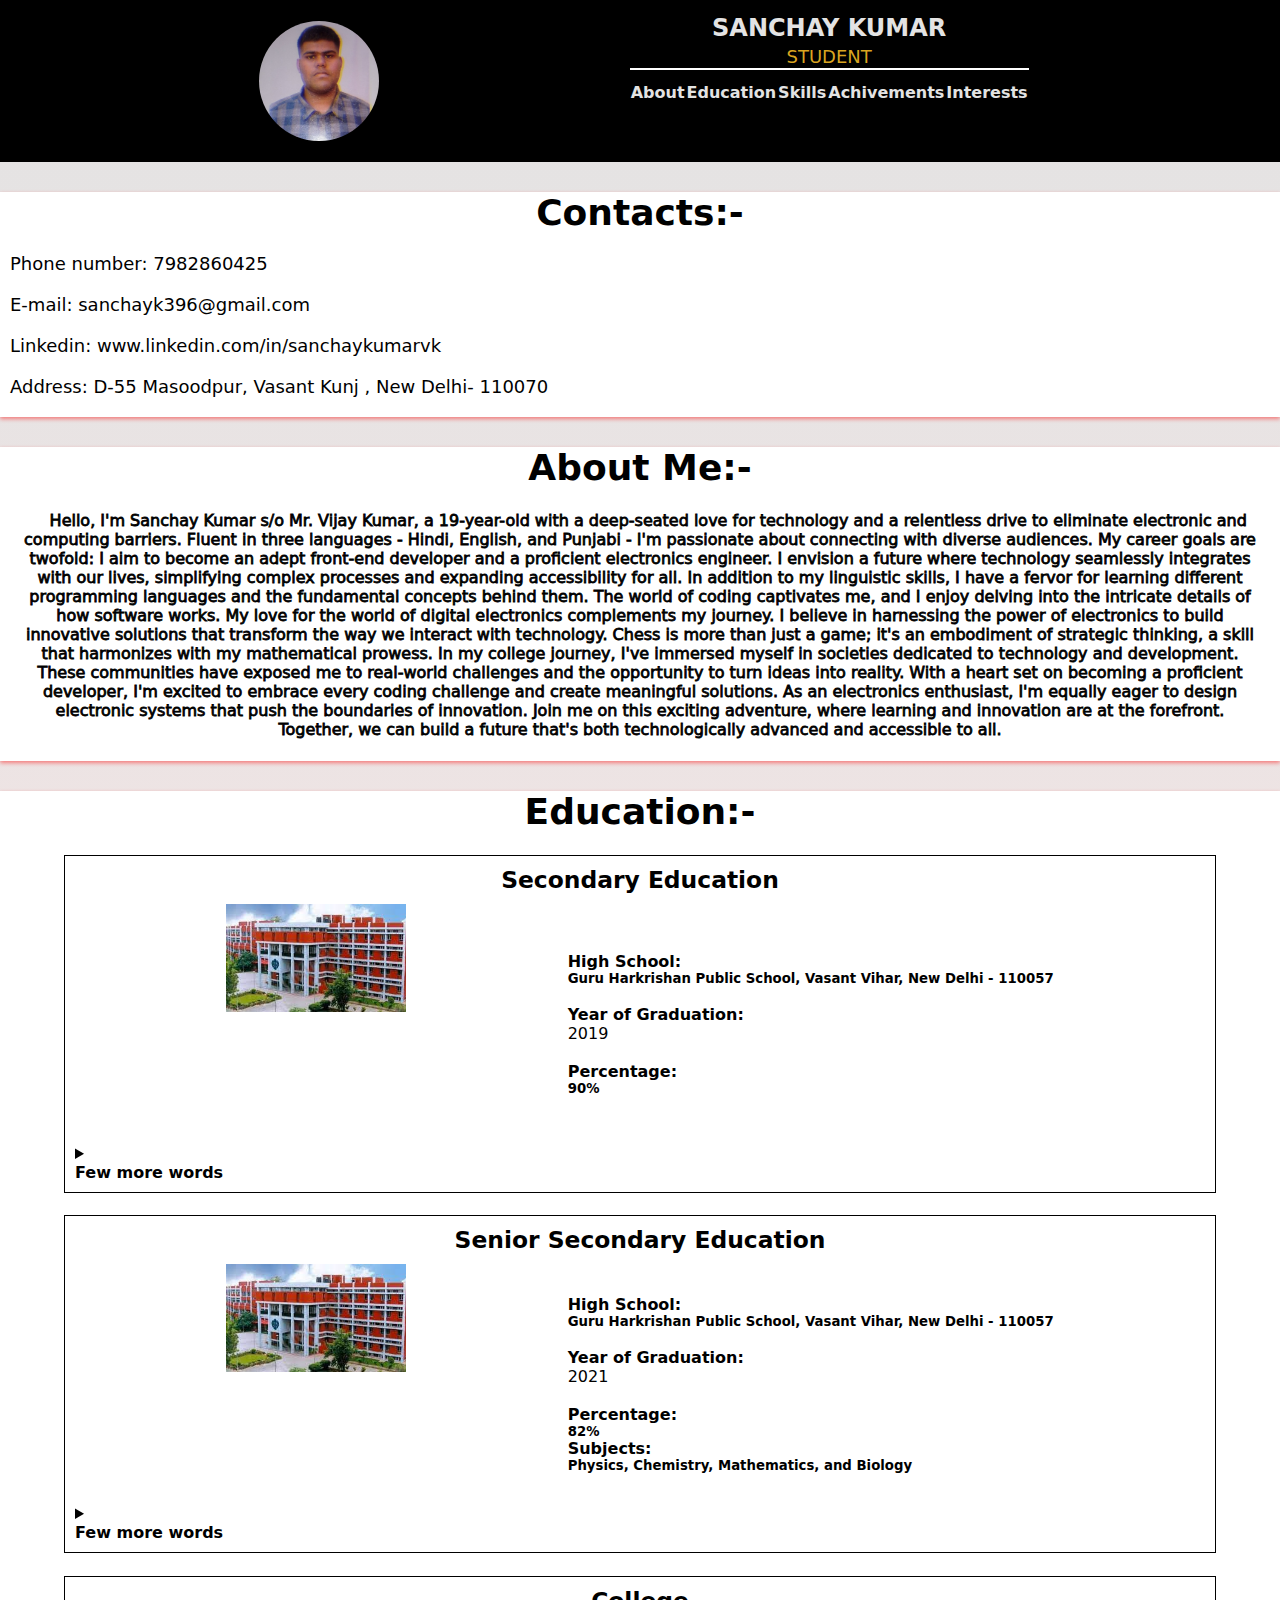
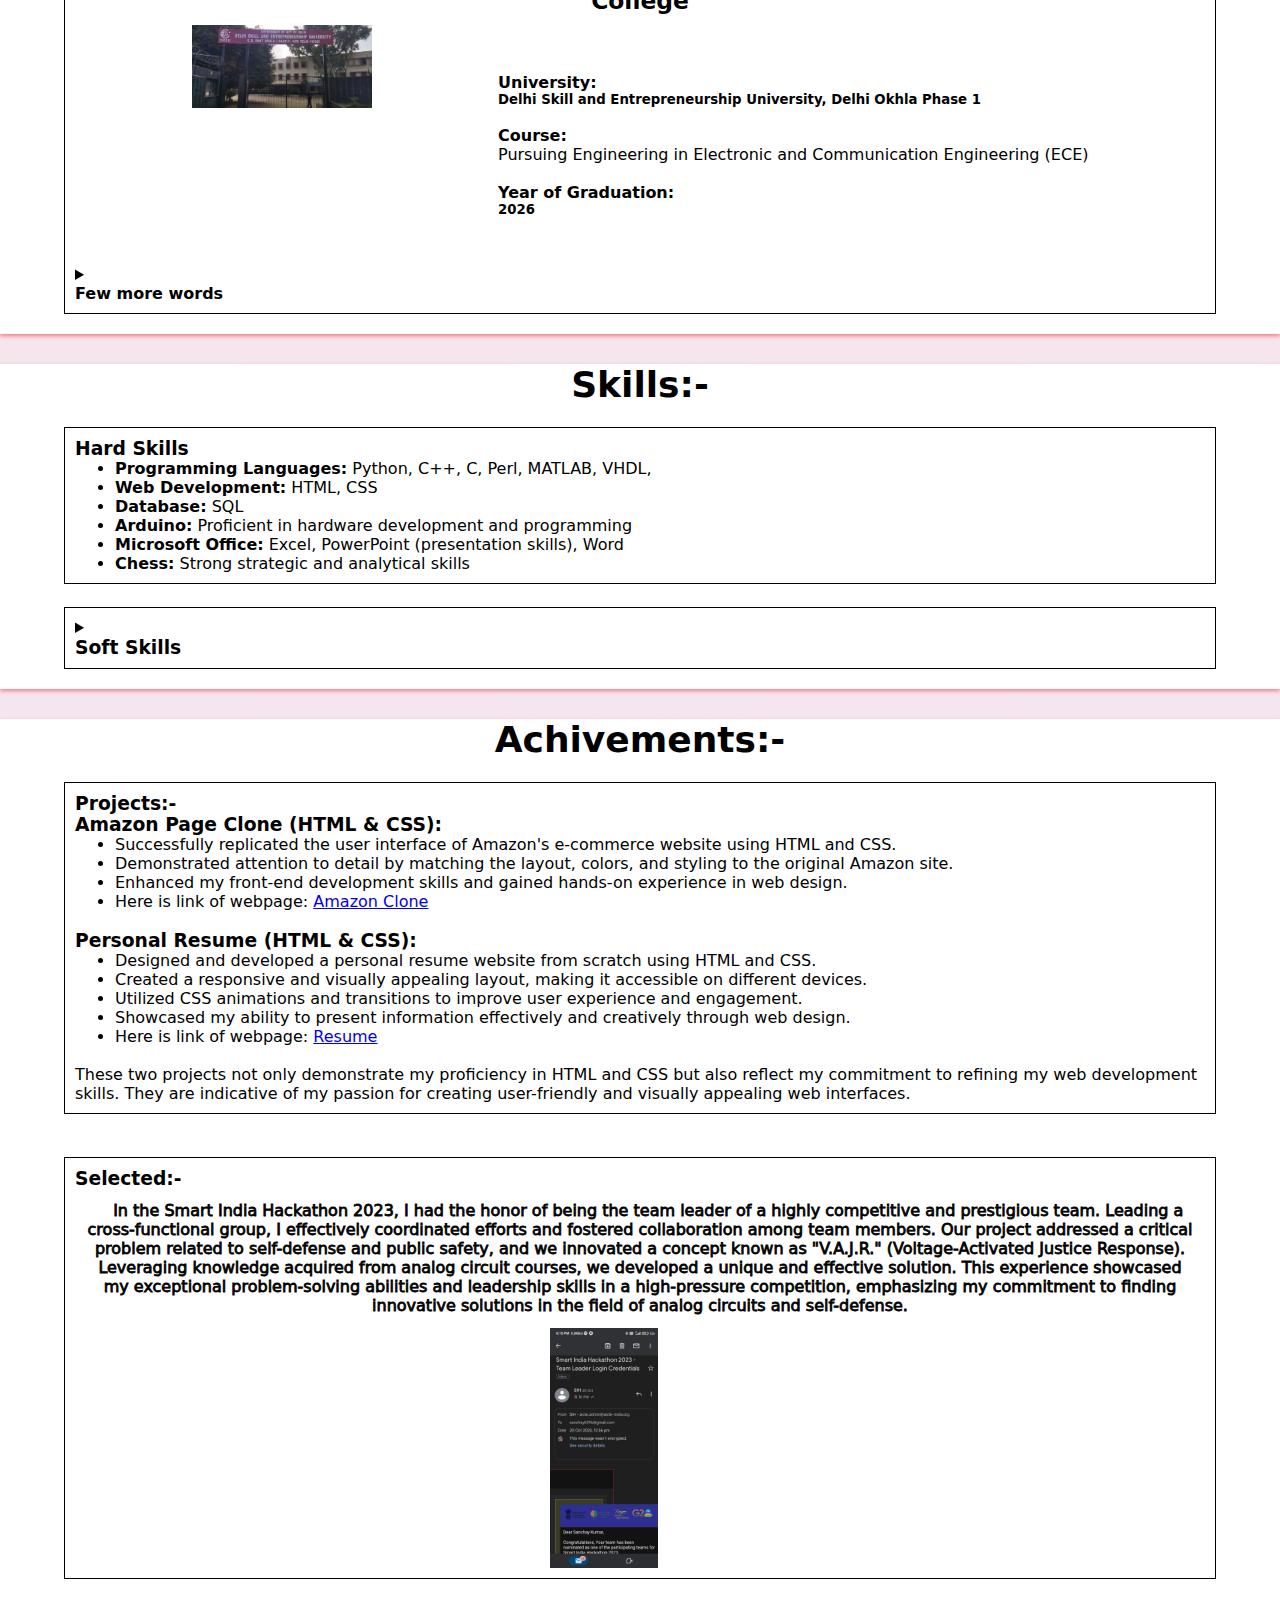
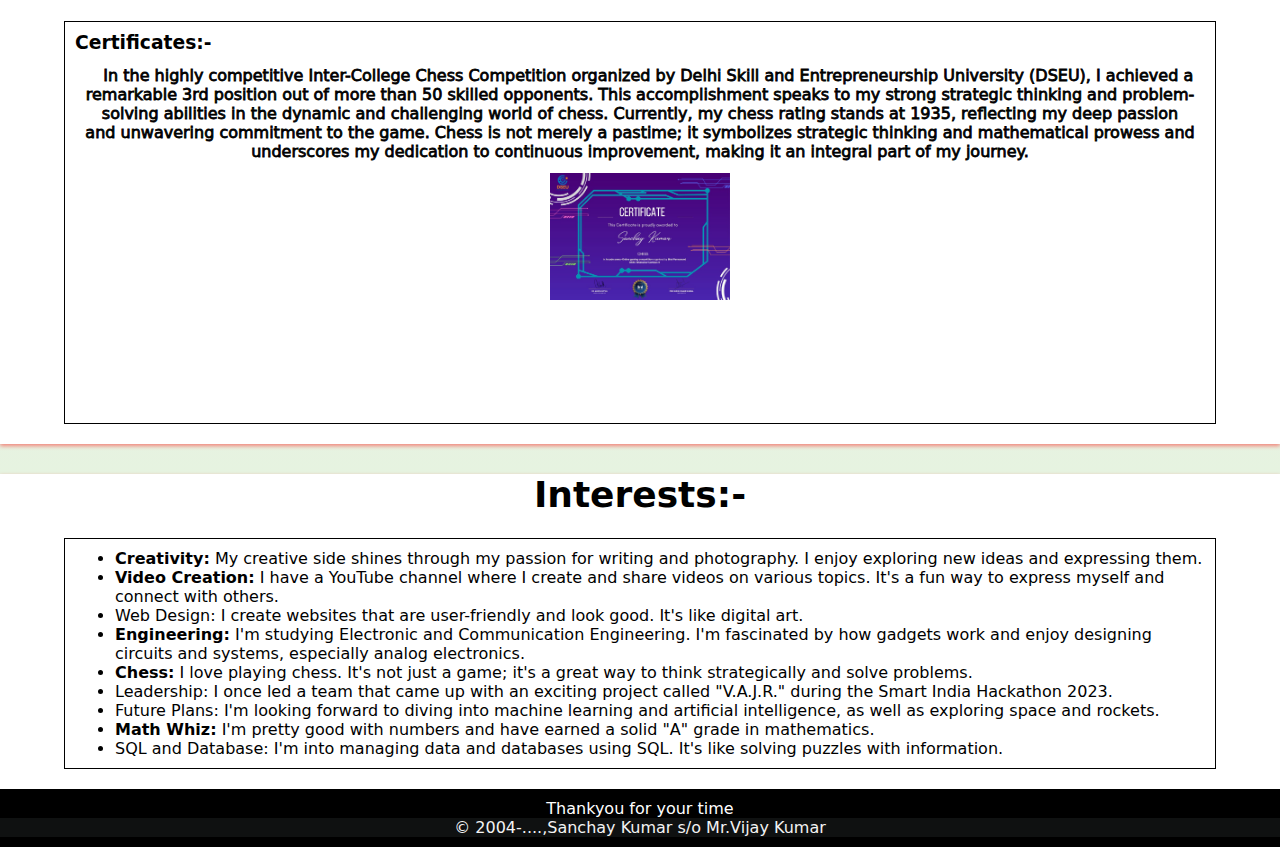
==== resume/index.html @ c95e7eb9 "Add files via upload" ====
<!DOCTYPE html>
<html lang="en">
<head>
    <meta charset="UTF-8">
    <meta name="viewport" content="width=device-width, initial-scale=1.0">
    <link rel="stylesheet" href="https://cdnjs.cloudflare.com/ajax/libs/font-awesome/6.4.2/css/all.min.css" integrity="sha512-z3gLpd7yknf1YoNbCzqRKc4qyor8gaKU1qmn+CShxbuBusANI9QpRohGBreCFkKxLhei6S9CQXFEbbKuqLg0DA==" crossorigin="anonymous" referrerpolicy="no-referrer" />
    <link rel="stylesheet" href="style.css">
    <title>Document</title>
</head>
<body>
    <header class="start">
       <div class="photo1"></div>
       <div>
        <table>
            <tr>
                <th colspan="4" class="name">SANCHAY KUMAR</th>
            </tr>
            <tr>
                <th colspan="4" class="prof">STUDENT</th>
            </tr>
            <tr class="cat">
                <th class="margin"><a href="#about" class="margin"><i class="fa-solid fa-user fa-beat-fade"></i> About</a></th>
                <th class="margin"><a href="#education" class="margin"><i class="fa-solid fa-graduation-cap fa-beat-fade"></i> Education</a></th>
                <th class="margin"><a href="#Skills" class="margin"><i class="fa-solid fa-lightbulb fa-beat-fade"></i> Skills</a></th>
                <th class="margin"><a href="#Achivements" class="margin"><i class="fa-solid fa-trophy fa-beat-fade"></i> Achivements</a></th>
                <th class="margin"><a href="#in" class="margin"><i class="fa-solid fa-magnet fa-beat-fade"></i> Interests</a></th>
            </tr>
        </table>
       </div>
    </header>
    <div class="info">
        <div class="st2">
            <div class="contact">
                <div class="con"><h2>Contacts:-</h2></div>
                <div class="con1">
                    <div class="con2"><i class="fa-solid fa-phone fa-bounce"></i> <a href="tel:7982860425" class="li">Phone number: 7982860425</a></div>
                    <div class="con2"><i class="fa-solid fa-at fa-bounce"></i> <a href="mailto:sanchayk396@gmail.com" class="li">E-mail: sanchayk396@gmail.com</a></div>
                    <div class="con2"><i class="fa-brands fa-linkedin fa-bounce"></i> <a href="www.linkedin.com/in/sanchaykumarvk" class="li">Linkedin: www.linkedin.com/in/sanchaykumarvk</a></div>  
                    <div class="con2"><i class="fa-solid fa-house fa-bounce"></i> Address: D-55 Masoodpur, Vasant Kunj , New Delhi- 110070</div>               
                </div>
            </div>
            <div class="contact" id="about">
                <div class="con"><h2>About Me:-</h2></div>
                <div class="con3"><p>Hello, I'm Sanchay Kumar s/o Mr. Vijay Kumar, a 19-year-old with a deep-seated love for technology and a relentless drive to eliminate electronic and computing barriers. Fluent in three languages - Hindi, English, and Punjabi - I'm passionate about connecting with diverse audiences.

                    My career goals are twofold: I aim to become an adept front-end developer and a proficient electronics engineer. I envision a future where technology seamlessly integrates with our lives, simplifying complex processes and expanding accessibility for all.
                    
                    In addition to my linguistic skills, I have a fervor for learning different programming languages and the fundamental concepts behind them. The world of coding captivates me, and I enjoy delving into the intricate details of how software works.
                    
                    My love for the world of digital electronics complements my journey. I believe in harnessing the power of electronics to build innovative solutions that transform the way we interact with technology.
                    
                    Chess is more than just a game; it's an embodiment of strategic thinking, a skill that harmonizes with my mathematical prowess. In my college journey, I've immersed myself in societies dedicated to technology and development. These communities have exposed me to real-world challenges and the opportunity to turn ideas into reality.
                    
                    With a heart set on becoming a proficient developer, I'm excited to embrace every coding challenge and create meaningful solutions. As an electronics enthusiast, I'm equally eager to design electronic systems that push the boundaries of innovation.
                    
                    Join me on this exciting adventure, where learning and innovation are at the forefront. Together, we can build a future that's both technologically advanced and accessible to all.</p>               
                </div>
            </div>
        </div>
        <div>
            <div class="contact" id="education">
                <div class="con"><h2>Education:-</h2></div>
                <div>
                    <div class="eduinfo1 ">
                        <div class="part1 "><h3>Secondary Education</h3></div>
                        <div class="part2">
                            <div class="part21">
                                <div class="part211">
                                    <div id="k">
                                        <div class="ach" style="background-image: url('schoolphoto.jpeg');">
                                        </div>
                                    </div>
                                    <div class="2112">
                                        <p>
                                        <h4>High School:</h4><h5>Guru Harkrishan Public School, Vasant Vihar, New Delhi - 110057</h5> <br>
                                        <h4>Year of Graduation:</h4> </h5>2019</h5> <br> <br>
                                        <h4>Percentage:</h4> <h5>90%</h5>
                                        </p>
                                    </div>
                                </div>
                                <div class="det">
                                    <details>
                                        <summary><h4>Few more words</h4></summary>
                                        <p><h5>I completed my secondary education at Guru Harkrishan Public School in Vasant Vihar, New Delhi, in the year 2019. It was a formative period in my academic journey, and I'm proud to have achieved a remarkable score of 90% in the Class X examinations.
    
                                            During this time, I developed a profound interest in the field of science. It was in the classrooms and laboratories of my high school that I discovered my passion for scientific exploration and learning. I dedicated myself to understanding the wonders of the natural world and the principles that govern it. This journey not only strengthened my academic foundation but also fueled my curiosity for scientific discovery.
                                            
                                            My high school experience was marked by a commitment to excellence and a relentless pursuit of knowledge in the realm of science. I believe that my strong academic performance in high school is a testament to my dedication to the subject and a reflection of my desire to make a meaningful contribution to the scientific community in the future.</h5></p>
                                    </details>
                                </div>
                            </div>
                        </div>
                    </div>
                    <div class="eduinfo1 ">
                        <div class="part1 "><h3>Senior Secondary Education</h3></div>
                        <div class="part2">
                            <div class="part21">
                                <div class="part211">
                                    <div id="k">
                                        <div class="ach" style="background-image: url('schoolphoto.jpeg');">
                                        </div>
                                    </div>
                                    <div class="2112">
                                        <p>
                                        <h4>High School:</h4><h5>Guru Harkrishan Public School, Vasant Vihar, New Delhi - 110057</h5> <br>
                                        <h4>Year of Graduation:</h4> </h5>2021</h5> <br> <br>
                                        <h4>Percentage:</h4> <h5>82%</h5>
                                        <h4>Subjects:</h4> <h5>Physics, Chemistry, Mathematics, and Biology</h5>
                                        </p>
                                    </div>
                                </div>
                                <div class="det">
                                    <details>
                                        <summary><h4>Few more words</h4></summary>
                                        <p><h5>I completed my senior secondary education at Guru Harkrishan Public School in Vasant Vihar, New Delhi, in 2021. This phase of my academic journey was crucial, and I'm proud to have achieved a notable score of 82% in the Class XII examinations.

                                            During this time, I delved into a diverse array of subjects, including Physics, Chemistry, Mathematics, and Biology. These subjects not only challenged me academically but also sparked my curiosity and passion for the sciences.
                                            
                                            My commitment to academic excellence was evident in my senior secondary results. The 82% I achieved reflects my dedication and the effort I invested in mastering these subjects. It was a rewarding experience that solidified my foundation in the sciences and mathematics.
                                            
                                            Beyond my academic accomplishments, I pursued my passion for science further. I successfully cleared both the JEE Mains and NEST exams, which are renowned for their rigorous testing of scientific knowledge. These achievements demonstrate my genuine interest in scientific research and innovation and my aspiration to contribute to the field in the future.</h5>
                                        </p>
                                    </details>
                                </div>
                            </div>
                        </div>
                    </div>
                    <div class="eduinfo1 ">
                        <div class="part1 "><h3>College</h3></div>
                        <div class="part2">
                            <div class="part21">
                                <div class="part211">
                                    <div id="k">
                                        <div class="ach" style="background-image: url('college.jpg');">
                                        </div>
                                    </div>
                                    <div class="2112">
                                        <p>
                                        <h4>University:</h4><h5>Delhi Skill and Entrepreneurship University, Delhi Okhla Phase 1</h5> <br>
                                        <h4>Course:</h4> </h5>Pursuing Engineering in Electronic and Communication Engineering (ECE)</h5> <br> <br>
                                        <h4>Year of Graduation:</h4> <h5>2026</h5>
                                        </p>
                                    </div>
                                </div>
                                <div class="det">
                                    <details>
                                        <summary><h4>Few more words</h4></summary>
                                        <p><h5>I am currently pursuing my engineering degree in Electronic and Communication Engineering (ECE) at Delhi Skill and Entrepreneurship University, located in Delhi Okhla Phase 1. As I embark on my second year, my college journey continues to be fueled by a burning passion to become an exceptional electronic and electrical engineer.

                                            The world of electronics and communication has always fascinated me, and I am determined to make a significant impact in this field. I firmly believe that the fusion of electronics and computing sciences can lead to groundbreaking innovations. My goal is to bridge the gap between these two disciplines and reduce barriers that hinder their seamless integration.
                                            
                                            My enthusiasm extends to the realm of front-end development, where I find immense satisfaction in creating user-friendly interfaces and applications. I view this as an essential skill that complements my engineering aspirations, allowing me to make technology more accessible and user-friendly.
                                            
                                            One of my current areas of interest within electronics is Digital Communication Systems (D.C.S.), a subject that captivates me with its potential for transforming communication technologies.
                                            
                                            My college experience at Delhi Skill and Entrepreneurship University is not only about gaining knowledge but also about actively working towards my vision of a future where electronic engineering and computing harmoniously coexist. I am committed to honing my skills, embracing challenges, and transforming my passion into a reality that benefits society as a whole.</h5>
                                        </p>
                                    </details>
                                </div>
                            </div>
                        </div>
                    </div>
                </div>
            </div>
        </div>
        <div>
           <div class="contact" id="Skills">
                <div class="con">
                    <h2>Skills:-</h2>
                </div>
                <div>
                    <div class="eduinfo1">
                        <h3>Hard Skills</h3>
                        <ul>
                            <li><strong>Programming Languages:</strong> Python, C++, C, Perl, MATLAB, VHDL, </li>
                            <li><strong>Web Development:</strong> HTML, CSS</li>
                            <li><strong>Database:</strong> SQL</li>
                            <li><strong>Arduino:</strong> Proficient in hardware development and programming</li>
                            <li><strong>Microsoft Office:</strong> Excel, PowerPoint (presentation skills), Word</li>
                            <li><strong>Chess:</strong> Strong strategic and analytical skills</li>
                        </ul>                        
                    </div>
                    <div>
                        <div class="eduinfo1">
                            <details>
                                <summary><h3>Soft Skills</h3></summary>
                                <p >
                                    <h4>Leadership:</h4><h5>Successfully led a cross-functional team of five members in a project, ensuring effective collaboration and project completion.</h5> <br>
                                    <h4>Problem-Solving:</h4> <h5>Selected as a participant in the prestigious Smart India Hackathon 2023, where I developed a product from scratch, showcasing my problem-solving abilities.</h5> <br>
                                    <h4>Adaptability:</h4> <h5>As a dedicated chess player, I've honed my adaptability skills by strategizing and making quick decisions during games.</h5> <br>
                                    <h4>Communication:</h4> <h5>Effectively communicated ideas and project progress to team members, fostering a collaborative and productive work environment.</h5> <br>
                                    <h4>Time Management:</h4> <h5>Balanced academic responsibilities, leadership roles, and extracurricular activities, demonstrating strong time management skills.</h5> <br>
                                    <h4>Teamwork:</h4> <h5>Collaborated seamlessly with diverse team members, leveraging each individual's strengths to achieve common goals.</h5>
                                </p>
                            </details>
                        </div>
                    </div>
                </div>
        </div>
        <div>
            <div class="contact" id="Achivements">
                <div class="con">
                    <h2>Achivements:-</h2>
                </div>
                <div class="eduinfo1">
                    <h3>Projects:-</h3>
                    <div>
                        <h3>Amazon Page Clone (HTML & CSS):</h3>
                        <ul>
                            <li>Successfully replicated the user interface of Amazon's e-commerce website using HTML and CSS.</li>
                            <li>Demonstrated attention to detail by matching the layout, colors, and styling to the original Amazon site.</li>
                            <li>Enhanced my front-end development skills and gained hands-on experience in web design.</li>
                            <li>Here is link of webpage: <a href="https://653daafeb4c3ec1340263304--bejewelled-entremet-4560ca.netlify.app/">Amazon Clone</a> </li>
                        </ul>
                    </div>
                    <br>
                    <div>
                        <h3>Personal Resume (HTML & CSS):</h3>
                        <ul>
                            <li>Designed and developed a personal resume website from scratch using HTML and CSS.</li>
                            <li>Created a responsive and visually appealing layout, making it accessible on different devices.</li>
                            <li>Utilized CSS animations and transitions to improve user experience and engagement.</li>
                            <li>Showcased my ability to present information effectively and creatively through web design.</li>
                            <li>Here is link of webpage: <a href="#">Resume</a> </li>
                        </ul>
                    </div>
                    <br>
                    <div>These two projects not only demonstrate my proficiency in HTML and CSS but also reflect my commitment to refining my web development skills. They are indicative of my passion for creating user-friendly and visually appealing web interfaces.</div>
                </div>
                <div class="eduinfo1">
                    <h3>Selected:-</h3>
                    <p>In the Smart India Hackathon 2023, I had the honor of being the team leader of a highly competitive and prestigious team. Leading a cross-functional group, I effectively coordinated efforts and fostered collaboration among team members. Our project addressed a critical problem related to self-defense and public safety, and we innovated a concept known as "V.A.J.R." (Voltage-Activated Justice Response). Leveraging knowledge acquired from analog circuit courses, we developed a unique and effective solution. This experience showcased my exceptional problem-solving abilities and leadership skills in a high-pressure competition, emphasizing my commitment to finding innovative solutions in the field of analog circuits and self-defense.</p>
                    <div class="ach" style="background-image: url('sih.jpeg');">     
                    </div>
                </div>
                <div class="eduinfo1">
                    <h3>Certificates:-</h3>
                    <p>In the highly competitive Inter-College Chess Competition organized by Delhi Skill and Entrepreneurship University (DSEU), I achieved a remarkable 3rd position out of more than 50 skilled opponents. This accomplishment speaks to my strong strategic thinking and problem-solving abilities in the dynamic and challenging world of chess. Currently, my chess rating stands at 1935, reflecting my deep passion and unwavering commitment to the game. Chess is not merely a pastime; it symbolizes strategic thinking and mathematical prowess and underscores my dedication to continuous improvement, making it an integral part of my journey.</p>
                    <div class="ach" style="background-image: url('chess-certificate.jpeg');"></div>
                </div>
            </div>
        </div>
        <div>
            <div class="contact" id="in">
                <div class="con">
                    <h2>Interests:-</h2>
                </div>
                <div class="eduinfo1">
                    <ul>
                        <li>
                            <strong>Creativity:</strong> My creative side shines through my passion for writing and photography. I enjoy exploring new ideas and expressing them.
                        </li>
                        <li>
                            <strong>Video Creation:</strong> I have a YouTube channel where I create and share videos on various topics. It's a fun way to express myself and connect with others.
                        </li>
                        <li>
                            Web Design: I create websites that are user-friendly and look good. It's like digital art.
                        </li>
                        <li>
                        <strong>Engineering:</strong> I'm studying Electronic and Communication Engineering. I'm fascinated by how gadgets work and enjoy designing circuits and systems, especially analog electronics.
                        </li>
                        <li>
                            <strong>Chess:</strong> I love playing chess. It's not just a game; it's a great way to think strategically and solve problems.
                        </li>
                        <li>
                            Leadership: I once led a team that came up with an exciting project called "V.A.J.R." during the Smart India Hackathon 2023.
                        </li>
                        <li>
                            Future Plans: I'm looking forward to diving into machine learning and artificial intelligence, as well as exploring space and rockets.
                        </li>
                        <li>
                        <strong>Math Whiz:</strong> I'm pretty good with numbers and have earned a solid "A" grade in mathematics.
                        </li>
                        <li>
                            SQL and Database: I'm into managing data and databases using SQL. It's like solving puzzles with information.
                        </li>
                    </ul>
                </div>
        </div>
    </div>
    <footer>
        Thankyou for your time
        <div>
            <div class="footer-container">
                © 2004-....,Sanchay Kumar s/o Mr.Vijay Kumar
            </div>
        </div>
    </footer>
</body>
</html>
---- resume/style.css ----
* {
    margin: 0;
    font-family: system-ui, -apple-system, BlinkMacSystemFont, 'Segoe UI', Roboto, Oxygen, Ubuntu, Cantarell, 'Open Sans', 'Helvetica Neue', sans-serif,Helvetica,Arial;
    box-sizing: border-box;
}

body {
    background: linear-gradient(to bottom,#E3E3E3, #f4e4e4, #f5e5f5f5, #e0f8d8);
}

.start {
    height: auto; 
    display: flex;
    border: 1px solid black;
    background-color: black;
    align-content: center;
    justify-content: space-evenly;
    flex-wrap: wrap;
    padding: 10px; 
}

.photo1 {
    height: 120px; 
    width: 120px; 
    border-radius: 50%;
    background-image: url(my.jpeg);
    background-size: cover;
    background-position: center;
    background-repeat: no-repeat;
    margin: 10px; 
}

.name {
    width: 100%; 
    font-size: 24px; 
    font-weight: 700;
    color: #E3E3E3;
}

.prof {
    width: 100%; 
    font-size: 18px; 
    font-weight: 500;
    text-decoration: none;
    color: goldenrod;
    border-bottom: 2px solid white;
}

.inborder {
    width: 100%;
    border-bottom: 1px solid #789391;
}

.cat {
    width: 100%; 
    font-size: 16px;
    font-weight: 500;
    display: flex;
    align-items: center;
    justify-content: space-evenly;
    margin-top: 10px;
    margin-bottom: 10px; 
}

.margin {
    text-decoration: none;
    color: #E3E3E3;
}

.margin:hover {
    font-size: 20px; 
    color: gold;
}

.contact {
    width: 100%; 
    background-color: #E3E3E3;
    color: #000;
    margin-top: 30px;
    display: flex;
    flex-direction: column;
    background-color: #fff; 
    box-shadow: 0 2px 4px rgba(255, 0, 0, 0.459); 
    transition: box-shadow 0.3s ease; 
}
.contact:hover {
    box-shadow: 0 4px 20px rgba(0, 0, 0, 6.4); 
}

.con {
    font-size: 24px; 
    display: flex;
    justify-content: center;
}

.con1 {
    display: flex;
    flex-direction: column;
    margin: 10px;
}

.con2 {
    font-size: 18px; 
    font-weight: 400;
    margin: 10px 0;
}

.li {
    text-decoration: none;
    color: black;
}

.st2 {
    display: flex;
    flex-direction: column;
}

.con3 {
    height: auto;
    padding: 10px;
}

p {
    text-indent: 16.5px;
    margin: 12.5px 10px;
    color: black;
    -webkit-text-stroke-width: 0.8px;
    text-align: center;
}
.education{
    height: auto;
    display: flex;
    border: 1px solid black;
    background-color: #333333;
    align-content: center;
    justify-content: space-evenly;
    flex-wrap: wrap; 
    padding: 10px; 
}
.eduinfo1{
    height: auto;
    padding: 10px;
    display: flex;
    display: block;
    border: 1px solid black;
    margin-left: 5%;
    margin-right: 5%;
    margin-top: 22.5px;
    margin-bottom: 20px;
}
.part1{
    font-size: 20px; 
    display: flex;
    justify-content: center;
}
.part2{
    display: flex;
    display: block;
}

.part21{
    height: auto;
    display: flex;
    display: block;
}
.part211{
    height:auto;
    display: flex;
    justify-content: space-evenly;
    margin-top: 10px;

}
.part211 {
    display: flex;
    align-items: center; 
    justify-content: space-evenly;
}

.part211 {
    display: flex;
    align-items: center; 
}

#k {
    margin-right: 10px;
}

.ach {
    height: 240px;
    width: 180px;
    background-size: contain;
    background-repeat: no-repeat;
    margin: 0 auto;
    display: flex;
    justify-content: center;
    align-items: center;
    transition: transform 0.2s; 
}

.ach:hover {
    transform: scale(2.4);
}
footer {
    background-color:#000; 
    color: #fff; 
    text-align: center;
    padding: 10px 0;
}

.footer-container {
    max-width: 100%;
    margin: 0 auto;
    background-color: #0f1111;
    color: #f3f3f3;
}

@media (max-width: 375px) {
    .start {
        flex-direction: column;
    }

    .photo1 {
        margin: 0 auto; 
    }

    .name {
        font-size: 20px;
    }

    .prof {
        font-size: 16px;
    }

    .cat {
        font-size: 14px;
    }
    
}
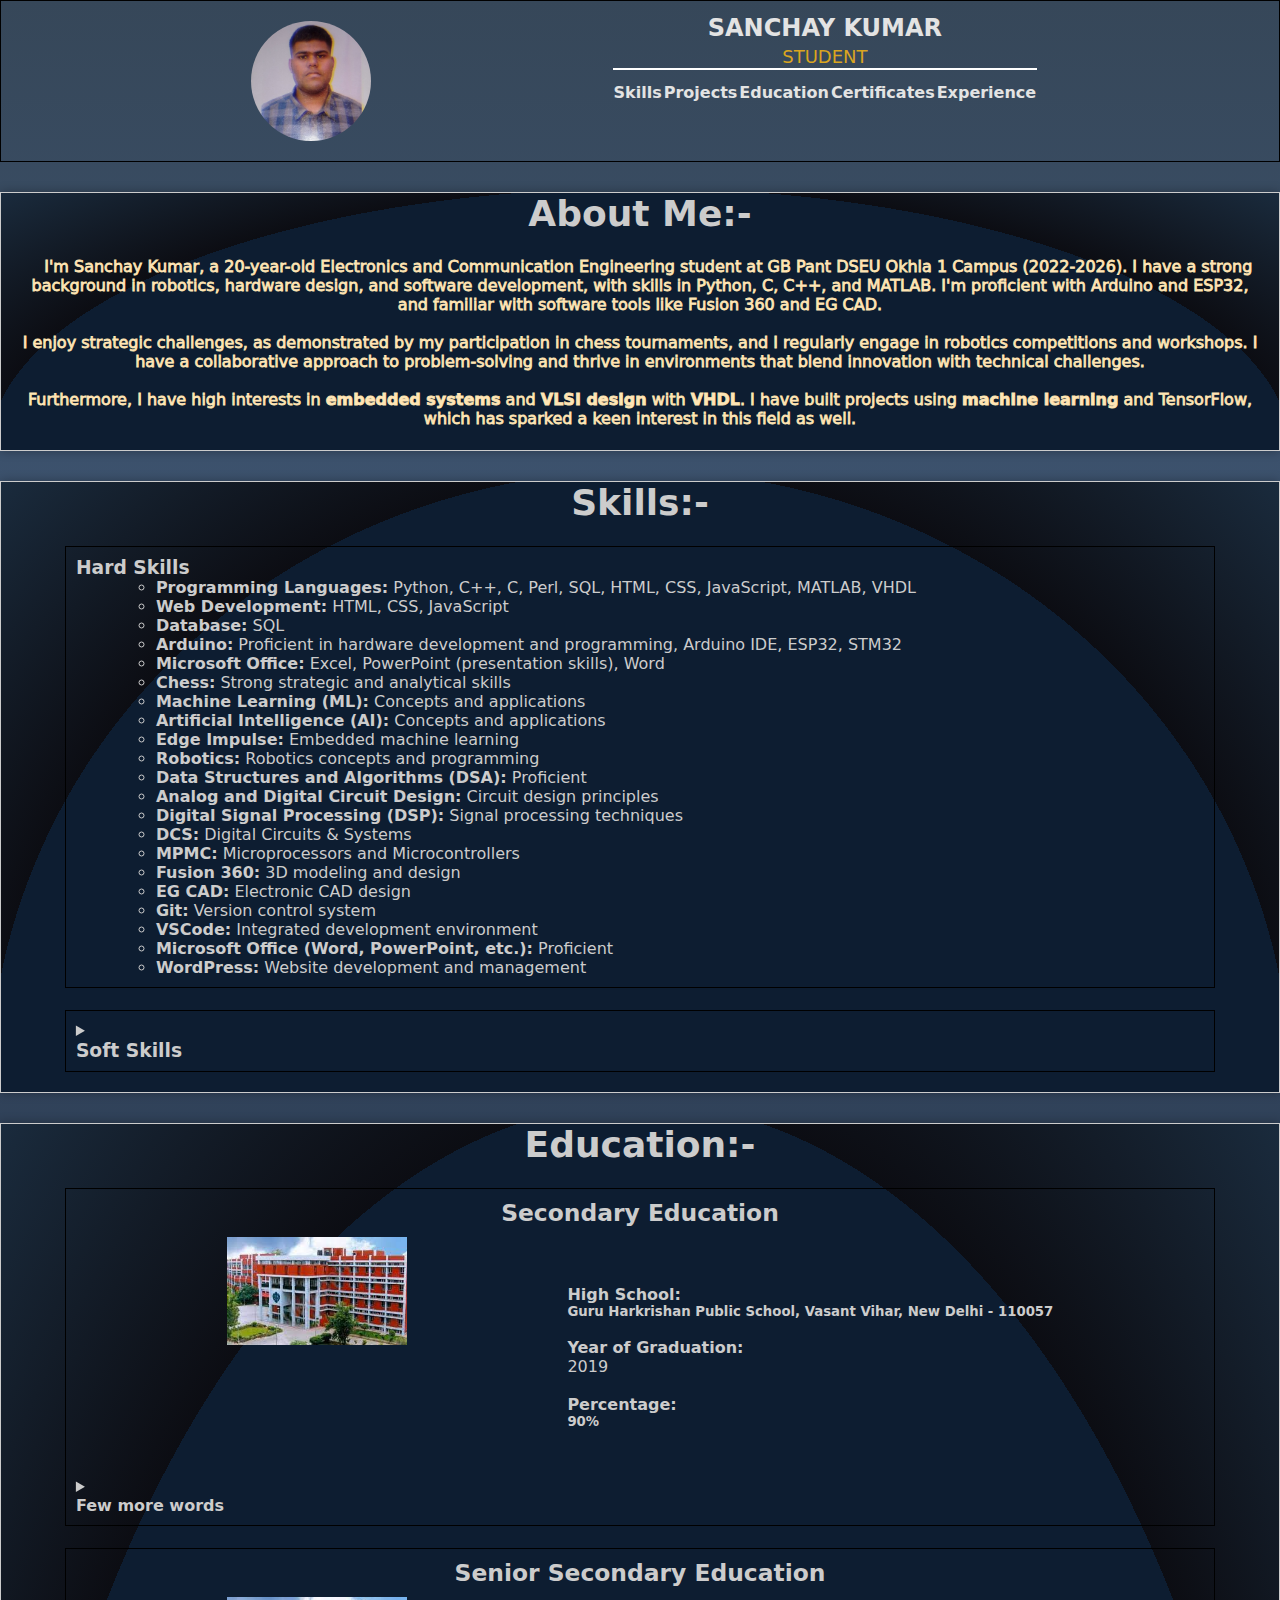
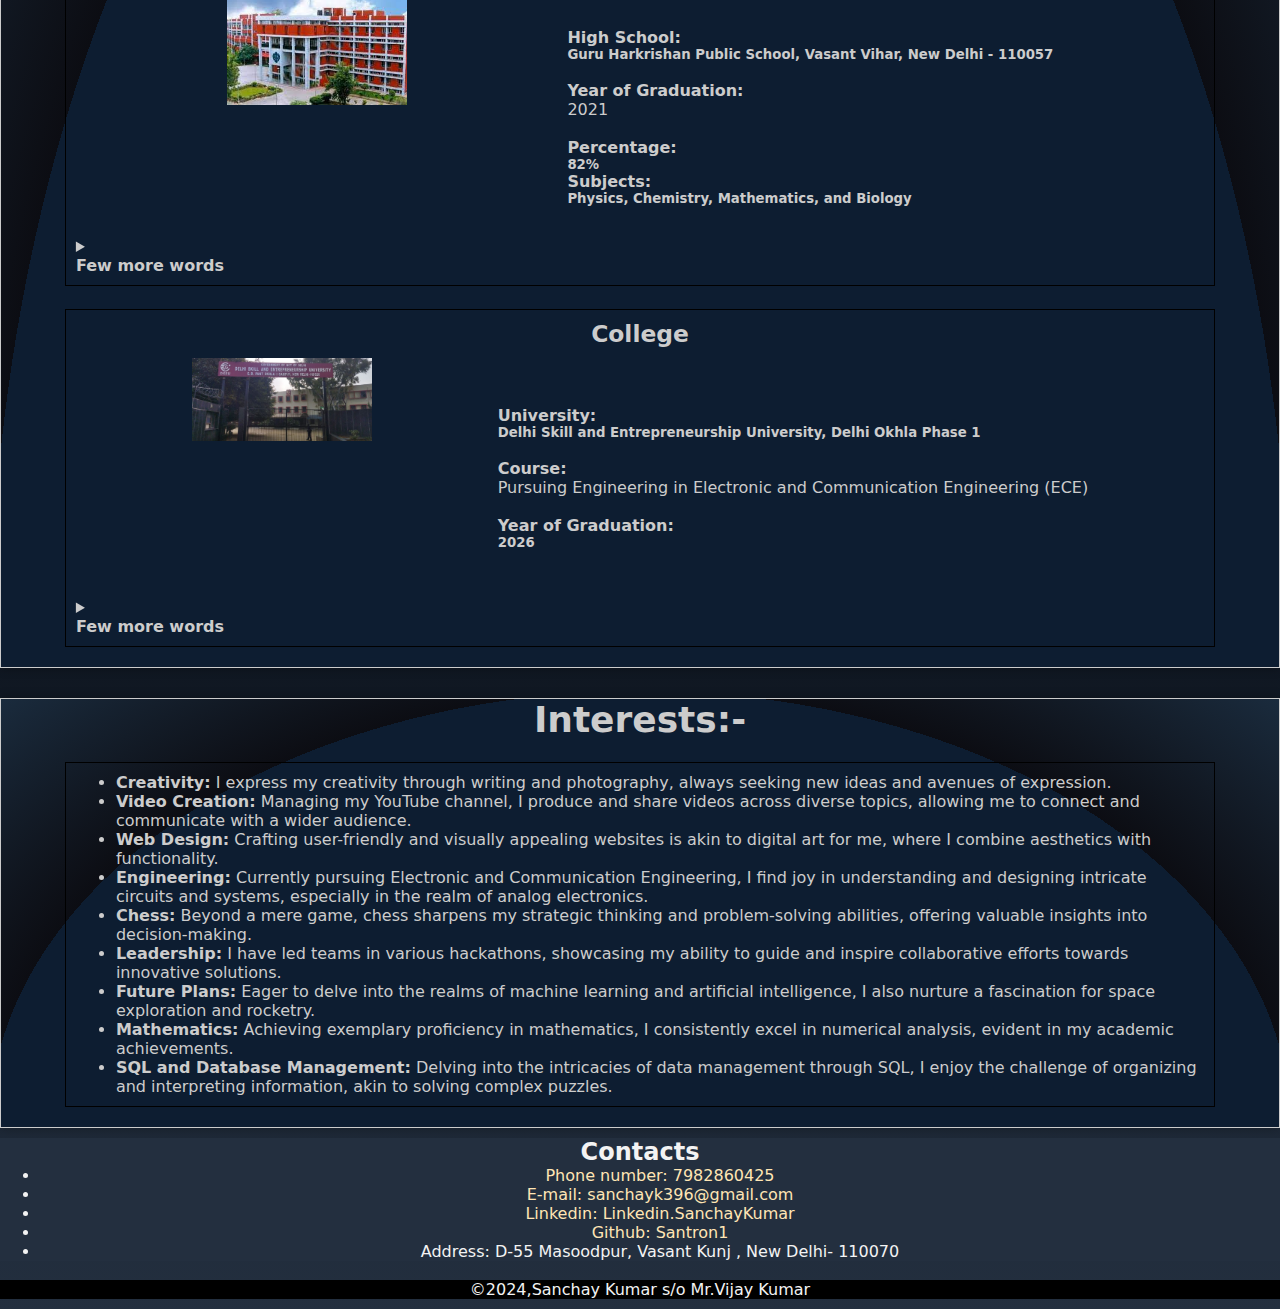
==== commit a846f346: "V2" ====
--- a/resume/index.html
+++ b/resume/index.html
@@ -19,152 +19,35 @@
                 <th colspan="4" class="prof">STUDENT</th>
             </tr>
             <tr class="cat">
-                <th class="margin"><a href="#about" class="margin"><i class="fa-solid fa-user fa-beat-fade"></i> About</a></th>
+                <!--<th class="margin"><a href="#Skills" class="margin"><i class="fa-solid fa-user fa-beat-fade"></i> About</a></th>-->
+                <th class="margin"><a href="#Skills" class="margin"><i class="fa-solid fa-lightbulb fa-beat-fade"></i> Skills</a></th>
+                <th class="margin"><a href="Achivements.html" class="margin"><i class="fa-solid fa-trophy fa-beat-fade"></i> Projects</a></th>
                 <th class="margin"><a href="#education" class="margin"><i class="fa-solid fa-graduation-cap fa-beat-fade"></i> Education</a></th>
-                <th class="margin"><a href="#Skills" class="margin"><i class="fa-solid fa-lightbulb fa-beat-fade"></i> Skills</a></th>
-                <th class="margin"><a href="#Achivements" class="margin"><i class="fa-solid fa-trophy fa-beat-fade"></i> Achivements</a></th>
-                <th class="margin"><a href="#in" class="margin"><i class="fa-solid fa-magnet fa-beat-fade"></i> Interests</a></th>
+                <th class="margin"><a href="certi.html" class="margin"><i class="fa-solid fa-certificate fa-beat-fade"></i> Certificates</a></th>
+                <th class="margin"><a href="exp.html" class="margin"><i class="fa-solid fa-magnet fa-beat-fade"></i> Experience</a></th>
+                <!--<th class="margin"><a href="Achivements.html" class="margin"><i class="fa-solid fa-trophy fa-beat-fade"></i> Achivements</a></th>-->
             </tr>
+            
         </table>
-       </div>
+        </div>
     </header>
     <div class="info">
         <div class="st2">
-            <div class="contact">
-                <div class="con"><h2>Contacts:-</h2></div>
-                <div class="con1">
-                    <div class="con2"><i class="fa-solid fa-phone fa-bounce"></i> <a href="tel:7982860425" class="li">Phone number: 7982860425</a></div>
-                    <div class="con2"><i class="fa-solid fa-at fa-bounce"></i> <a href="mailto:sanchayk396@gmail.com" class="li">E-mail: sanchayk396@gmail.com</a></div>
-                    <div class="con2"><i class="fa-brands fa-linkedin fa-bounce"></i> <a href="www.linkedin.com/in/sanchaykumarvk" class="li">Linkedin: www.linkedin.com/in/sanchaykumarvk</a></div>  
-                    <div class="con2"><i class="fa-solid fa-house fa-bounce"></i> Address: D-55 Masoodpur, Vasant Kunj , New Delhi- 110070</div>               
-                </div>
+            <div class="back1" id="about">
+                <div class="con"><h2>About Me:-</h2></div>
+                <div class="con3"><p>
+                    I'm Sanchay Kumar, a 20-year-old Electronics and Communication Engineering student at GB Pant DSEU Okhla 1 Campus (2022-2026). I have a strong background in robotics, hardware design, and software development, with skills in Python, C, C++, and MATLAB. I'm proficient with Arduino and ESP32, and familiar with software tools like Fusion 360 and EG CAD.
+                    <br><br>
+                    I enjoy strategic challenges, as demonstrated by my participation in chess tournaments, and I regularly engage in robotics competitions and workshops. I have a collaborative approach to problem-solving and thrive in environments that blend innovation with technical challenges.
+                    <br><br>
+                    Furthermore, I have high interests in <strong>embedded systems</strong> and <strong>VLSI design</strong> with <strong>VHDL</strong>. I have built projects using <strong>machine learning</strong> and TensorFlow, which has sparked a keen interest in this field as well.
+                </p></div>
+            
             </div>
-            <div class="contact" id="about">
-                <div class="con"><h2>About Me:-</h2></div>
-                <div class="con3"><p>Hello, I'm Sanchay Kumar s/o Mr. Vijay Kumar, a 19-year-old with a deep-seated love for technology and a relentless drive to eliminate electronic and computing barriers. Fluent in three languages - Hindi, English, and Punjabi - I'm passionate about connecting with diverse audiences.
-
-                    My career goals are twofold: I aim to become an adept front-end developer and a proficient electronics engineer. I envision a future where technology seamlessly integrates with our lives, simplifying complex processes and expanding accessibility for all.
-                    
-                    In addition to my linguistic skills, I have a fervor for learning different programming languages and the fundamental concepts behind them. The world of coding captivates me, and I enjoy delving into the intricate details of how software works.
-                    
-                    My love for the world of digital electronics complements my journey. I believe in harnessing the power of electronics to build innovative solutions that transform the way we interact with technology.
-                    
-                    Chess is more than just a game; it's an embodiment of strategic thinking, a skill that harmonizes with my mathematical prowess. In my college journey, I've immersed myself in societies dedicated to technology and development. These communities have exposed me to real-world challenges and the opportunity to turn ideas into reality.
-                    
-                    With a heart set on becoming a proficient developer, I'm excited to embrace every coding challenge and create meaningful solutions. As an electronics enthusiast, I'm equally eager to design electronic systems that push the boundaries of innovation.
-                    
-                    Join me on this exciting adventure, where learning and innovation are at the forefront. Together, we can build a future that's both technologically advanced and accessible to all.</p>               
-                </div>
-            </div>
-        </div>
-        <div>
-            <div class="contact" id="education">
-                <div class="con"><h2>Education:-</h2></div>
-                <div>
-                    <div class="eduinfo1 ">
-                        <div class="part1 "><h3>Secondary Education</h3></div>
-                        <div class="part2">
-                            <div class="part21">
-                                <div class="part211">
-                                    <div id="k">
-                                        <div class="ach" style="background-image: url('schoolphoto.jpeg');">
-                                        </div>
-                                    </div>
-                                    <div class="2112">
-                                        <p>
-                                        <h4>High School:</h4><h5>Guru Harkrishan Public School, Vasant Vihar, New Delhi - 110057</h5> <br>
-                                        <h4>Year of Graduation:</h4> </h5>2019</h5> <br> <br>
-                                        <h4>Percentage:</h4> <h5>90%</h5>
-                                        </p>
-                                    </div>
-                                </div>
-                                <div class="det">
-                                    <details>
-                                        <summary><h4>Few more words</h4></summary>
-                                        <p><h5>I completed my secondary education at Guru Harkrishan Public School in Vasant Vihar, New Delhi, in the year 2019. It was a formative period in my academic journey, and I'm proud to have achieved a remarkable score of 90% in the Class X examinations.
-    
-                                            During this time, I developed a profound interest in the field of science. It was in the classrooms and laboratories of my high school that I discovered my passion for scientific exploration and learning. I dedicated myself to understanding the wonders of the natural world and the principles that govern it. This journey not only strengthened my academic foundation but also fueled my curiosity for scientific discovery.
-                                            
-                                            My high school experience was marked by a commitment to excellence and a relentless pursuit of knowledge in the realm of science. I believe that my strong academic performance in high school is a testament to my dedication to the subject and a reflection of my desire to make a meaningful contribution to the scientific community in the future.</h5></p>
-                                    </details>
-                                </div>
-                            </div>
-                        </div>
-                    </div>
-                    <div class="eduinfo1 ">
-                        <div class="part1 "><h3>Senior Secondary Education</h3></div>
-                        <div class="part2">
-                            <div class="part21">
-                                <div class="part211">
-                                    <div id="k">
-                                        <div class="ach" style="background-image: url('schoolphoto.jpeg');">
-                                        </div>
-                                    </div>
-                                    <div class="2112">
-                                        <p>
-                                        <h4>High School:</h4><h5>Guru Harkrishan Public School, Vasant Vihar, New Delhi - 110057</h5> <br>
-                                        <h4>Year of Graduation:</h4> </h5>2021</h5> <br> <br>
-                                        <h4>Percentage:</h4> <h5>82%</h5>
-                                        <h4>Subjects:</h4> <h5>Physics, Chemistry, Mathematics, and Biology</h5>
-                                        </p>
-                                    </div>
-                                </div>
-                                <div class="det">
-                                    <details>
-                                        <summary><h4>Few more words</h4></summary>
-                                        <p><h5>I completed my senior secondary education at Guru Harkrishan Public School in Vasant Vihar, New Delhi, in 2021. This phase of my academic journey was crucial, and I'm proud to have achieved a notable score of 82% in the Class XII examinations.
-
-                                            During this time, I delved into a diverse array of subjects, including Physics, Chemistry, Mathematics, and Biology. These subjects not only challenged me academically but also sparked my curiosity and passion for the sciences.
-                                            
-                                            My commitment to academic excellence was evident in my senior secondary results. The 82% I achieved reflects my dedication and the effort I invested in mastering these subjects. It was a rewarding experience that solidified my foundation in the sciences and mathematics.
-                                            
-                                            Beyond my academic accomplishments, I pursued my passion for science further. I successfully cleared both the JEE Mains and NEST exams, which are renowned for their rigorous testing of scientific knowledge. These achievements demonstrate my genuine interest in scientific research and innovation and my aspiration to contribute to the field in the future.</h5>
-                                        </p>
-                                    </details>
-                                </div>
-                            </div>
-                        </div>
-                    </div>
-                    <div class="eduinfo1 ">
-                        <div class="part1 "><h3>College</h3></div>
-                        <div class="part2">
-                            <div class="part21">
-                                <div class="part211">
-                                    <div id="k">
-                                        <div class="ach" style="background-image: url('college.jpg');">
-                                        </div>
-                                    </div>
-                                    <div class="2112">
-                                        <p>
-                                        <h4>University:</h4><h5>Delhi Skill and Entrepreneurship University, Delhi Okhla Phase 1</h5> <br>
-                                        <h4>Course:</h4> </h5>Pursuing Engineering in Electronic and Communication Engineering (ECE)</h5> <br> <br>
-                                        <h4>Year of Graduation:</h4> <h5>2026</h5>
-                                        </p>
-                                    </div>
-                                </div>
-                                <div class="det">
-                                    <details>
-                                        <summary><h4>Few more words</h4></summary>
-                                        <p><h5>I am currently pursuing my engineering degree in Electronic and Communication Engineering (ECE) at Delhi Skill and Entrepreneurship University, located in Delhi Okhla Phase 1. As I embark on my second year, my college journey continues to be fueled by a burning passion to become an exceptional electronic and electrical engineer.
-
-                                            The world of electronics and communication has always fascinated me, and I am determined to make a significant impact in this field. I firmly believe that the fusion of electronics and computing sciences can lead to groundbreaking innovations. My goal is to bridge the gap between these two disciplines and reduce barriers that hinder their seamless integration.
-                                            
-                                            My enthusiasm extends to the realm of front-end development, where I find immense satisfaction in creating user-friendly interfaces and applications. I view this as an essential skill that complements my engineering aspirations, allowing me to make technology more accessible and user-friendly.
-                                            
-                                            One of my current areas of interest within electronics is Digital Communication Systems (D.C.S.), a subject that captivates me with its potential for transforming communication technologies.
-                                            
-                                            My college experience at Delhi Skill and Entrepreneurship University is not only about gaining knowledge but also about actively working towards my vision of a future where electronic engineering and computing harmoniously coexist. I am committed to honing my skills, embracing challenges, and transforming my passion into a reality that benefits society as a whole.</h5>
-                                        </p>
-                                    </details>
-                                </div>
-                            </div>
-                        </div>
-                    </div>
-                </div>
-            </div>
-        </div>
-        <div>
-           <div class="contact" id="Skills">
+        </div>
+        <div>
+        <div>
+           <div class="back1" id="Skills">
                 <div class="con">
                     <h2>Skills:-</h2>
                 </div>
@@ -172,12 +55,29 @@
                     <div class="eduinfo1">
                         <h3>Hard Skills</h3>
                         <ul>
-                            <li><strong>Programming Languages:</strong> Python, C++, C, Perl, MATLAB, VHDL, </li>
-                            <li><strong>Web Development:</strong> HTML, CSS</li>
-                            <li><strong>Database:</strong> SQL</li>
-                            <li><strong>Arduino:</strong> Proficient in hardware development and programming</li>
-                            <li><strong>Microsoft Office:</strong> Excel, PowerPoint (presentation skills), Word</li>
-                            <li><strong>Chess:</strong> Strong strategic and analytical skills</li>
+                            <ul>
+                                <li><strong>Programming Languages:</strong> Python, C++, C, Perl, SQL, HTML, CSS, JavaScript, MATLAB, VHDL</li>
+                                <li><strong>Web Development:</strong> HTML, CSS, JavaScript</li>
+                                <li><strong>Database:</strong> SQL</li>
+                                <li><strong>Arduino:</strong> Proficient in hardware development and programming, Arduino IDE, ESP32, STM32</li>
+                                <li><strong>Microsoft Office:</strong> Excel, PowerPoint (presentation skills), Word</li>
+                                <li><strong>Chess:</strong> Strong strategic and analytical skills</li>
+                                <li><strong>Machine Learning (ML):</strong> Concepts and applications</li>
+                                <li><strong>Artificial Intelligence (AI):</strong> Concepts and applications</li>
+                                <li><strong>Edge Impulse:</strong> Embedded machine learning</li>
+                                <li><strong>Robotics:</strong> Robotics concepts and programming</li>
+                                <li><strong>Data Structures and Algorithms (DSA):</strong> Proficient</li>
+                                <li><strong>Analog and Digital Circuit Design:</strong> Circuit design principles</li>
+                                <li><strong>Digital Signal Processing (DSP):</strong> Signal processing techniques</li>
+                                <li><strong>DCS:</strong> Digital Circuits & Systems</li>
+                                <li><strong>MPMC:</strong> Microprocessors and Microcontrollers</li>
+                                <li><strong>Fusion 360:</strong> 3D modeling and design</li>
+                                <li><strong>EG CAD:</strong> Electronic CAD design</li>
+                                <li><strong>Git:</strong> Version control system</li>
+                                <li><strong>VSCode:</strong> Integrated development environment</li>
+                                <li><strong>Microsoft Office (Word, PowerPoint, etc.):</strong> Proficient</li>
+                                <li><strong>WordPress:</strong> Website development and management</li>
+                              </ul>
                         </ul>                        
                     </div>
                     <div>
@@ -197,49 +97,113 @@
                     </div>
                 </div>
         </div>
-        <div>
-            <div class="contact" id="Achivements">
-                <div class="con">
-                    <h2>Achivements:-</h2>
-                </div>
-                <div class="eduinfo1">
-                    <h3>Projects:-</h3>
-                    <div>
-                        <h3>Amazon Page Clone (HTML & CSS):</h3>
-                        <ul>
-                            <li>Successfully replicated the user interface of Amazon's e-commerce website using HTML and CSS.</li>
-                            <li>Demonstrated attention to detail by matching the layout, colors, and styling to the original Amazon site.</li>
-                            <li>Enhanced my front-end development skills and gained hands-on experience in web design.</li>
-                            <li>Here is link of webpage: <a href="https://653daafeb4c3ec1340263304--bejewelled-entremet-4560ca.netlify.app/">Amazon Clone</a> </li>
-                        </ul>
-                    </div>
-                    <br>
-                    <div>
-                        <h3>Personal Resume (HTML & CSS):</h3>
-                        <ul>
-                            <li>Designed and developed a personal resume website from scratch using HTML and CSS.</li>
-                            <li>Created a responsive and visually appealing layout, making it accessible on different devices.</li>
-                            <li>Utilized CSS animations and transitions to improve user experience and engagement.</li>
-                            <li>Showcased my ability to present information effectively and creatively through web design.</li>
-                            <li>Here is link of webpage: <a href="#">Resume</a> </li>
-                        </ul>
-                    </div>
-                    <br>
-                    <div>These two projects not only demonstrate my proficiency in HTML and CSS but also reflect my commitment to refining my web development skills. They are indicative of my passion for creating user-friendly and visually appealing web interfaces.</div>
-                </div>
-                <div class="eduinfo1">
-                    <h3>Selected:-</h3>
-                    <p>In the Smart India Hackathon 2023, I had the honor of being the team leader of a highly competitive and prestigious team. Leading a cross-functional group, I effectively coordinated efforts and fostered collaboration among team members. Our project addressed a critical problem related to self-defense and public safety, and we innovated a concept known as "V.A.J.R." (Voltage-Activated Justice Response). Leveraging knowledge acquired from analog circuit courses, we developed a unique and effective solution. This experience showcased my exceptional problem-solving abilities and leadership skills in a high-pressure competition, emphasizing my commitment to finding innovative solutions in the field of analog circuits and self-defense.</p>
-                    <div class="ach" style="background-image: url('sih.jpeg');">     
-                    </div>
-                </div>
-                <div class="eduinfo1">
-                    <h3>Certificates:-</h3>
-                    <p>In the highly competitive Inter-College Chess Competition organized by Delhi Skill and Entrepreneurship University (DSEU), I achieved a remarkable 3rd position out of more than 50 skilled opponents. This accomplishment speaks to my strong strategic thinking and problem-solving abilities in the dynamic and challenging world of chess. Currently, my chess rating stands at 1935, reflecting my deep passion and unwavering commitment to the game. Chess is not merely a pastime; it symbolizes strategic thinking and mathematical prowess and underscores my dedication to continuous improvement, making it an integral part of my journey.</p>
-                    <div class="ach" style="background-image: url('chess-certificate.jpeg');"></div>
+        <div class="contact" id="education">
+            <div class="con"><h2>Education:-</h2></div>
+            <div>
+                <div class="eduinfo1 ">
+                    <div class="part1 "><h3>Secondary Education</h3></div>
+                    <div class="part2">
+                        <div class="part21">
+                            <div class="part211">
+                                <div id="k">
+                                    <div class="ach" style="background-image: url('schoolphoto.jpeg');">
+                                    </div>
+                                </div>
+                                <div class="2112">
+                                    <p>
+                                    <h4>High School:</h4><h5>Guru Harkrishan Public School, Vasant Vihar, New Delhi - 110057</h5> <br>
+                                    <h4>Year of Graduation:</h4> </h5>2019</h5> <br> <br>
+                                    <h4>Percentage:</h4> <h5>90%</h5>
+                                    </p>
+                                </div>
+                            </div>
+                            <div class="det">
+                                <details>
+                                    <summary><h4>Few more words</h4></summary>
+                                    <p><h5>I completed my secondary education at Guru Harkrishan Public School in Vasant Vihar, New Delhi, in the year 2019. It was a formative period in my academic journey, and I'm proud to have achieved a remarkable score of 90% in the Class X examinations.
+
+                                        During this time, I developed a profound interest in the field of science. It was in the classrooms and laboratories of my high school that I discovered my passion for scientific exploration and learning. I dedicated myself to understanding the wonders of the natural world and the principles that govern it. This journey not only strengthened my academic foundation but also fueled my curiosity for scientific discovery.
+                                        
+                                        My high school experience was marked by a commitment to excellence and a relentless pursuit of knowledge in the realm of science. I believe that my strong academic performance in high school is a testament to my dedication to the subject and a reflection of my desire to make a meaningful contribution to the scientific community in the future.</h5></p>
+                                </details>
+                            </div>
+                        </div>
+                    </div>
+                </div>
+                <div class="eduinfo1 ">
+                    <div class="part1 "><h3>Senior Secondary Education</h3></div>
+                    <div class="part2">
+                        <div class="part21">
+                            <div class="part211">
+                                <div id="k">
+                                    <div class="ach" style="background-image: url('schoolphoto.jpeg');">
+                                    </div>
+                                </div>
+                                <div class="2112">
+                                    <p>
+                                    <h4>High School:</h4><h5>Guru Harkrishan Public School, Vasant Vihar, New Delhi - 110057</h5> <br>
+                                    <h4>Year of Graduation:</h4> </h5>2021</h5> <br> <br>
+                                    <h4>Percentage:</h4> <h5>82%</h5>
+                                    <h4>Subjects:</h4> <h5>Physics, Chemistry, Mathematics, and Biology</h5>
+                                    </p>
+                                </div>
+                            </div>
+                            <div class="det">
+                                <details>
+                                    <summary><h4>Few more words</h4></summary>
+                                    <p><h5>I completed my senior secondary education at Guru Harkrishan Public School in Vasant Vihar, New Delhi, in 2021. This phase of my academic journey was crucial, and I'm proud to have achieved a notable score of 82% in the Class XII examinations.
+
+                                        During this time, I delved into a diverse array of subjects, including Physics, Chemistry, Mathematics, and Biology. These subjects not only challenged me academically but also sparked my curiosity and passion for the sciences.
+                                        
+                                        My commitment to academic excellence was evident in my senior secondary results. The 82% I achieved reflects my dedication and the effort I invested in mastering these subjects. It was a rewarding experience that solidified my foundation in the sciences and mathematics.
+                                        
+                                        Beyond my academic accomplishments, I pursued my passion for science further. I successfully cleared both the JEE Mains and NEST exams, which are renowned for their rigorous testing of scientific knowledge. These achievements demonstrate my genuine interest in scientific research and innovation and my aspiration to contribute to the field in the future.</h5>
+                                    </p>
+                                </details>
+                            </div>
+                        </div>
+                    </div>
+                </div>
+                <div class="eduinfo1 ">
+                    <div class="part1 "><h3>College</h3></div>
+                    <div class="part2">
+                        <div class="part21">
+                            <div class="part211">
+                                <div id="k">
+                                    <div class="ach" style="background-image: url('college.jpg');">
+                                    </div>
+                                </div>
+                                <div class="2112">
+                                    <p>
+                                    <h4>University:</h4><h5>Delhi Skill and Entrepreneurship University, Delhi Okhla Phase 1</h5> <br>
+                                    <h4>Course:</h4> </h5>Pursuing Engineering in Electronic and Communication Engineering (ECE)</h5> <br> <br>
+                                    <h4>Year of Graduation:</h4> <h5>2026</h5>
+                                    </p>
+                                </div>
+                            </div>
+                            <div class="det">
+                                <details>
+                                    <summary><h4>Few more words</h4></summary>
+                                    <p><h5>I am currently pursuing my engineering degree in Electronic and Communication Engineering (ECE) at Delhi Skill and Entrepreneurship University, located in Delhi Okhla Phase 1. As I embark on my second year, my college journey continues to be fueled by a burning passion to become an exceptional electronic and electrical engineer.
+
+                                        The world of electronics and communication has always fascinated me, and I am determined to make a significant impact in this field. I firmly believe that the fusion of electronics and computing sciences can lead to groundbreaking innovations. My goal is to bridge the gap between these two disciplines and reduce barriers that hinder their seamless integration.
+                                        
+                                        My enthusiasm extends to the realm of front-end development, where I find immense satisfaction in creating user-friendly interfaces and applications. I view this as an essential skill that complements my engineering aspirations, allowing me to make technology more accessible and user-friendly.
+                                        
+                                        One of my current areas of interest within electronics is Digital Communication Systems (D.C.S.), a subject that captivates me with its potential for transforming communication technologies.
+                                        
+                                        My college experience at Delhi Skill and Entrepreneurship University is not only about gaining knowledge but also about actively working towards my vision of a future where electronic engineering and computing harmoniously coexist. I am committed to honing my skills, embracing challenges, and transforming my passion into a reality that benefits society as a whole.</h5>
+                                    </p>
+                                </details>
+                            </div>
+                        </div>
+                    </div>
                 </div>
             </div>
         </div>
+    </div>
+    <div>
+        <div>
         <div>
             <div class="contact" id="in">
                 <div class="con">
@@ -248,43 +212,55 @@
                 <div class="eduinfo1">
                     <ul>
                         <li>
-                            <strong>Creativity:</strong> My creative side shines through my passion for writing and photography. I enjoy exploring new ideas and expressing them.
-                        </li>
-                        <li>
-                            <strong>Video Creation:</strong> I have a YouTube channel where I create and share videos on various topics. It's a fun way to express myself and connect with others.
-                        </li>
-                        <li>
-                            Web Design: I create websites that are user-friendly and look good. It's like digital art.
-                        </li>
-                        <li>
-                        <strong>Engineering:</strong> I'm studying Electronic and Communication Engineering. I'm fascinated by how gadgets work and enjoy designing circuits and systems, especially analog electronics.
-                        </li>
-                        <li>
-                            <strong>Chess:</strong> I love playing chess. It's not just a game; it's a great way to think strategically and solve problems.
-                        </li>
-                        <li>
-                            Leadership: I once led a team that came up with an exciting project called "V.A.J.R." during the Smart India Hackathon 2023.
-                        </li>
-                        <li>
-                            Future Plans: I'm looking forward to diving into machine learning and artificial intelligence, as well as exploring space and rockets.
-                        </li>
-                        <li>
-                        <strong>Math Whiz:</strong> I'm pretty good with numbers and have earned a solid "A" grade in mathematics.
-                        </li>
-                        <li>
-                            SQL and Database: I'm into managing data and databases using SQL. It's like solving puzzles with information.
+                            <strong>Creativity:</strong> I express my creativity through writing and photography, always seeking new ideas and avenues of expression.
+                        </li>
+                        <li>
+                            <strong>Video Creation:</strong> Managing my YouTube channel, I produce and share videos across diverse topics, allowing me to connect and communicate with a wider audience.
+                        </li>
+                        <li>
+                            <strong>Web Design:</strong> Crafting user-friendly and visually appealing websites is akin to digital art for me, where I combine aesthetics with functionality.
+                        </li>
+                        <li>
+                            <strong>Engineering:</strong> Currently pursuing Electronic and Communication Engineering, I find joy in understanding and designing intricate circuits and systems, especially in the realm of analog electronics.
+                        </li>
+                        <li>
+                            <strong>Chess:</strong> Beyond a mere game, chess sharpens my strategic thinking and problem-solving abilities, offering valuable insights into decision-making.
+                        </li>
+                        <li>
+                            <strong>Leadership:</strong> I have led teams in various hackathons, showcasing my ability to guide and inspire collaborative efforts towards innovative solutions.
+                        </li>
+                        <li>
+                            <strong>Future Plans:</strong> Eager to delve into the realms of machine learning and artificial intelligence, I also nurture a fascination for space exploration and rocketry.
+                        </li>
+                        <li>
+                            <strong>Mathematics:</strong> Achieving exemplary proficiency in mathematics, I consistently excel in numerical analysis, evident in my academic achievements.
+                        </li>
+                        <li>
+                            <strong>SQL and Database Management:</strong> Delving into the intricacies of data management through SQL, I enjoy the challenge of organizing and interpreting information, akin to solving complex puzzles.
                         </li>
                     </ul>
                 </div>
         </div>
     </div>
-    <footer>
-        Thankyou for your time
-        <div>
-            <div class="footer-container">
-                © 2004-....,Sanchay Kumar s/o Mr.Vijay Kumar
+    <footer class="footer">
+        <div class="footer-container">
+            <h2>Contacts</h2>
+            <ul>
+                <li><i class="fa-solid fa-phone fa-bounce"></i> <a href="tel:7982860425" class="li">Phone number: 7982860425</a></li>
+                <li><i class="fa-solid fa-at fa-bounce"></i> <a href="mailto:sanchayk396@gmail.com" class="li">E-mail: sanchayk396@gmail.com</a></li>
+                <li><i class="fa-brands fa-linkedin fa-bounce"></i> <a href="https://www.linkedin.com/in/sanchay-kumar-779325275/" class="li">Linkedin: Linkedin.SanchayKumar</a></li>
+                <li><i class="fa-brands fa-github fa-bounce"></i> <a href="https://github.com/santron1" class="li">Github: Santron1</a></li>
+                <li><i class="fa-solid fa-house fa-bounce"></i> Address: D-55 Masoodpur, Vasant Kunj , New Delhi- 110070</li>
+            </ul>
+        </div>
+        <br>
+        <div>
+            <div class="footer-container1">
+                ©2024,Sanchay Kumar s/o Mr.Vijay Kumar
             </div>
         </div>
     </footer>
+    
 </body>
 </html>
+
--- a/resume/style.css
+++ b/resume/style.css
@@ -1,238 +1,261 @@
 * {
-    margin: 0;
-    font-family: system-ui, -apple-system, BlinkMacSystemFont, 'Segoe UI', Roboto, Oxygen, Ubuntu, Cantarell, 'Open Sans', 'Helvetica Neue', sans-serif,Helvetica,Arial;
-    box-sizing: border-box;
+  margin: 0;
+  font-family: system-ui, -apple-system, BlinkMacSystemFont, 'Segoe UI', Roboto, Oxygen, Ubuntu, Cantarell, 'Open Sans', 'Helvetica Neue', sans-serif,Helvetica,Arial;
+  box-sizing: border-box;
 }
 
 body {
-    background: linear-gradient(to bottom,#E3E3E3, #f4e4e4, #f5e5f5f5, #e0f8d8);
+  background: linear-gradient(to bottom, #364759ff, rgb(63, 87, 119), #232F3Fff, #0D141Eff, #232F3Fff);
 }
 
 .start {
-    height: auto; 
-    display: flex;
-    border: 1px solid black;
-    background-color: black;
-    align-content: center;
-    justify-content: space-evenly;
-    flex-wrap: wrap;
-    padding: 10px; 
+  height: auto;
+  display: flex;
+  border: 1px solid black;
+  background-image: url("https://lh5.googleusercontent.com/proxy/xvtq6_782kBajCBr0GISHpujOb51XLKUeEOJ2lLPKh12-xNBTCtsoHT14NQcaH9l4JhatcXEMBkqgUeCWhb3XhdLnD1BiNzQ_LVydwg=w3840-h2160-p-k-no-nd-mv");
+  background-size: cover;
+  background-repeat: no-repeat;
+  background-position: center;
+  align-content: center;
+  justify-content: space-evenly;
+  flex-wrap: wrap;
+  padding: 10px;
 }
 
 .photo1 {
-    height: 120px; 
-    width: 120px; 
-    border-radius: 50%;
-    background-image: url(my.jpeg);
-    background-size: cover;
-    background-position: center;
-    background-repeat: no-repeat;
-    margin: 10px; 
-}
+  height: 120px; 
+  width: 120px; 
+  border-radius: 50%;
+  background-image: url(my.jpeg);
+  background-size: cover;
+  background-position: center;
+  background-repeat: no-repeat;
+  margin: 10px; 
+}
+
 
 .name {
-    width: 100%; 
-    font-size: 24px; 
-    font-weight: 700;
-    color: #E3E3E3;
+  width: 100%; 
+  font-size: 24px; 
+  font-weight: 700;
+  color: #E3E3E3;
 }
 
 .prof {
-    width: 100%; 
-    font-size: 18px; 
-    font-weight: 500;
-    text-decoration: none;
-    color: goldenrod;
-    border-bottom: 2px solid white;
+  width: 100%; 
+  font-size: 18px; 
+  font-weight: 500;
+  text-decoration: none;
+  color: goldenrod;
+  border-bottom: 2px solid white;
 }
 
 .inborder {
-    width: 100%;
-    border-bottom: 1px solid #789391;
+  width: 100%;
+  border-bottom: 1px solid #789391;
 }
 
 .cat {
-    width: 100%; 
-    font-size: 16px;
-    font-weight: 500;
-    display: flex;
-    align-items: center;
-    justify-content: space-evenly;
-    margin-top: 10px;
-    margin-bottom: 10px; 
+  width: 100%; 
+  font-size: 16px;
+  font-weight: 500;
+  display: flex;
+  align-items: center;
+  justify-content: space-evenly;
+  margin-top: 10px;
+  margin-bottom: 10px; 
 }
 
 .margin {
-    text-decoration: none;
-    color: #E3E3E3;
+  text-decoration: none;
+  color: #E3E3E3;
 }
 
 .margin:hover {
-    font-size: 20px; 
-    color: gold;
+  font-size: 20px; 
+  color: gold;
 }
 
 .contact {
-    width: 100%; 
-    background-color: #E3E3E3;
-    color: #000;
-    margin-top: 30px;
-    display: flex;
-    flex-direction: column;
-    background-color: #fff; 
-    box-shadow: 0 2px 4px rgba(255, 0, 0, 0.459); 
-    transition: box-shadow 0.3s ease; 
-}
-.contact:hover {
-    box-shadow: 0 4px 20px rgba(0, 0, 0, 6.4); 
+  width: 100%;
+  color: #CCCCCC;
+  margin-top: 30px;
+  display: flex;
+  flex-direction: column; 
+  background: radial-gradient(ellipse at bottom, #0d1d31 72%, #0c0d13 20%, #1a2b3d 100%);
+  border: 1px solid #ccc; 
+  box-shadow: 0 0 10px rgba(0, 0, 0, 0.3);
+}
+
+.back1{
+  width: 100%;
+  color: #CCCCCC;
+  margin-top: 30px;
+  display: flex;
+  flex-direction: column; 
+  background: radial-gradient(ellipse at bottom, #0d1d31 72%, #0c0d13 20%, #1a2b3d 100%);
+  border: 1px solid #ccc; 
+  box-shadow: 0 0 10px rgba(0, 0, 0, 0.3);
 }
 
 .con {
-    font-size: 24px; 
-    display: flex;
-    justify-content: center;
+  font-size: 24px; 
+  display: flex;
+  justify-content: center;
 }
 
 .con1 {
-    display: flex;
-    flex-direction: column;
-    margin: 10px;
-}
-
+  display: flex;
+  flex-direction: column;
+  margin: 10px;
+}
+.con12 {
+  display: flex;
+  flex-direction: column;
+  margin: 10px;
+  background-color: #333333;
+}
 .con2 {
-    font-size: 18px; 
-    font-weight: 400;
-    margin: 10px 0;
+  font-size: 18px; 
+  font-weight: 400;
+  margin: 10px 0;
+  display: flex;
+  justify-content: center;
 }
 
 .li {
-    text-decoration: none;
-    color: black;
+  text-decoration: none;
+  color: #FFE5B4;
 }
 
 .st2 {
-    display: flex;
-    flex-direction: column;
+  display: flex;
+  flex-direction: column;
 }
 
 .con3 {
-    height: auto;
-    padding: 10px;
+  height: auto;
+  padding: 10px;
 }
 
 p {
-    text-indent: 16.5px;
-    margin: 12.5px 10px;
-    color: black;
-    -webkit-text-stroke-width: 0.8px;
-    text-align: center;
+  text-indent: 16.5px;
+  margin: 12.5px 10px;
+  color: #FFE5B4;
+  -webkit-text-stroke-width: 0.8px;
+  text-align: center;
 }
 .education{
-    height: auto;
-    display: flex;
-    border: 1px solid black;
-    background-color: #333333;
-    align-content: center;
-    justify-content: space-evenly;
-    flex-wrap: wrap; 
-    padding: 10px; 
+  height: auto;
+  display: flex;
+  border: 1px solid black;
+  background-color: #333333;
+  align-content: center;
+  justify-content: space-evenly;
+  flex-wrap: wrap; 
+  padding: 10px; 
 }
 .eduinfo1{
-    height: auto;
-    padding: 10px;
-    display: flex;
-    display: block;
-    border: 1px solid black;
-    margin-left: 5%;
-    margin-right: 5%;
-    margin-top: 22.5px;
-    margin-bottom: 20px;
+  height: auto;
+  padding: 10px;
+  display: flex;
+  display: block;
+  border: 1px solid black;
+  margin-left: 5%;
+  margin-right: 5%;
+  margin-top: 22.5px;
+  margin-bottom: 20px;
 }
 .part1{
-    font-size: 20px; 
-    display: flex;
-    justify-content: center;
+  font-size: 20px; 
+  display: flex;
+  justify-content: center;
 }
 .part2{
-    display: flex;
-    display: block;
+  display: flex;
+  display: block;
 }
 
 .part21{
-    height: auto;
-    display: flex;
-    display: block;
+  height: auto;
+  display: flex;
+  display: block;
 }
 .part211{
-    height:auto;
-    display: flex;
-    justify-content: space-evenly;
-    margin-top: 10px;
+  height:auto;
+  display: flex;
+  justify-content: space-evenly;
+  margin-top: 10px;
 
 }
 .part211 {
-    display: flex;
-    align-items: center; 
-    justify-content: space-evenly;
+  display: flex;
+  align-items: center; 
+  justify-content: space-evenly;
 }
 
 .part211 {
-    display: flex;
-    align-items: center; 
+  display: flex;
+  align-items: center; 
 }
 
 #k {
-    margin-right: 10px;
+  margin-right: 10px;
 }
 
 .ach {
-    height: 240px;
-    width: 180px;
-    background-size: contain;
-    background-repeat: no-repeat;
-    margin: 0 auto;
-    display: flex;
-    justify-content: center;
-    align-items: center;
-    transition: transform 0.2s; 
+  height: 240px;
+  width: 180px;
+  background-size: contain;
+  background-repeat: no-repeat;
+  margin: 0 auto;
+  display: flex;
+  justify-content: center;
+  align-items: center;
+  transition: transform 0.2s; 
 }
 
 .ach:hover {
-    transform: scale(2.4);
+  transform: scale(2.4);
 }
 footer {
-    background-color:#000; 
-    color: #fff; 
-    text-align: center;
-    padding: 10px 0;
+  background-color:#232F3Fff #0D141Eff; 
+  color: #fff; 
+  text-align: center;
+  padding: 10px 0;
 }
 
 .footer-container {
-    max-width: 100%;
-    margin: 0 auto;
-    background-color: #0f1111;
-    color: #f3f3f3;
+  max-width: 100%;
+  margin: 0 auto;
+  background-color: #232F3Fff ;
+  color: #f3f3f3;
+}
+.footer-container1 {
+  max-width: 100%;
+  margin: 0 auto;
+  background-color: #000 ;
+  color: #f3f3f3;
 }
 
 @media (max-width: 375px) {
-    .start {
-        flex-direction: column;
-    }
-
-    .photo1 {
-        margin: 0 auto; 
-    }
-
-    .name {
-        font-size: 20px;
-    }
-
-    .prof {
-        font-size: 16px;
-    }
-
-    .cat {
-        font-size: 14px;
-    }
-    
-}
+  .start {
+      flex-direction: column;
+  }
+
+  .photo1 {
+      margin: 0 auto; 
+  }
+
+  .name {
+      font-size: 20px;
+  }
+
+  .prof {
+      font-size: 16px;
+  }
+
+  .cat {
+      font-size: 14px;
+  }
+}
